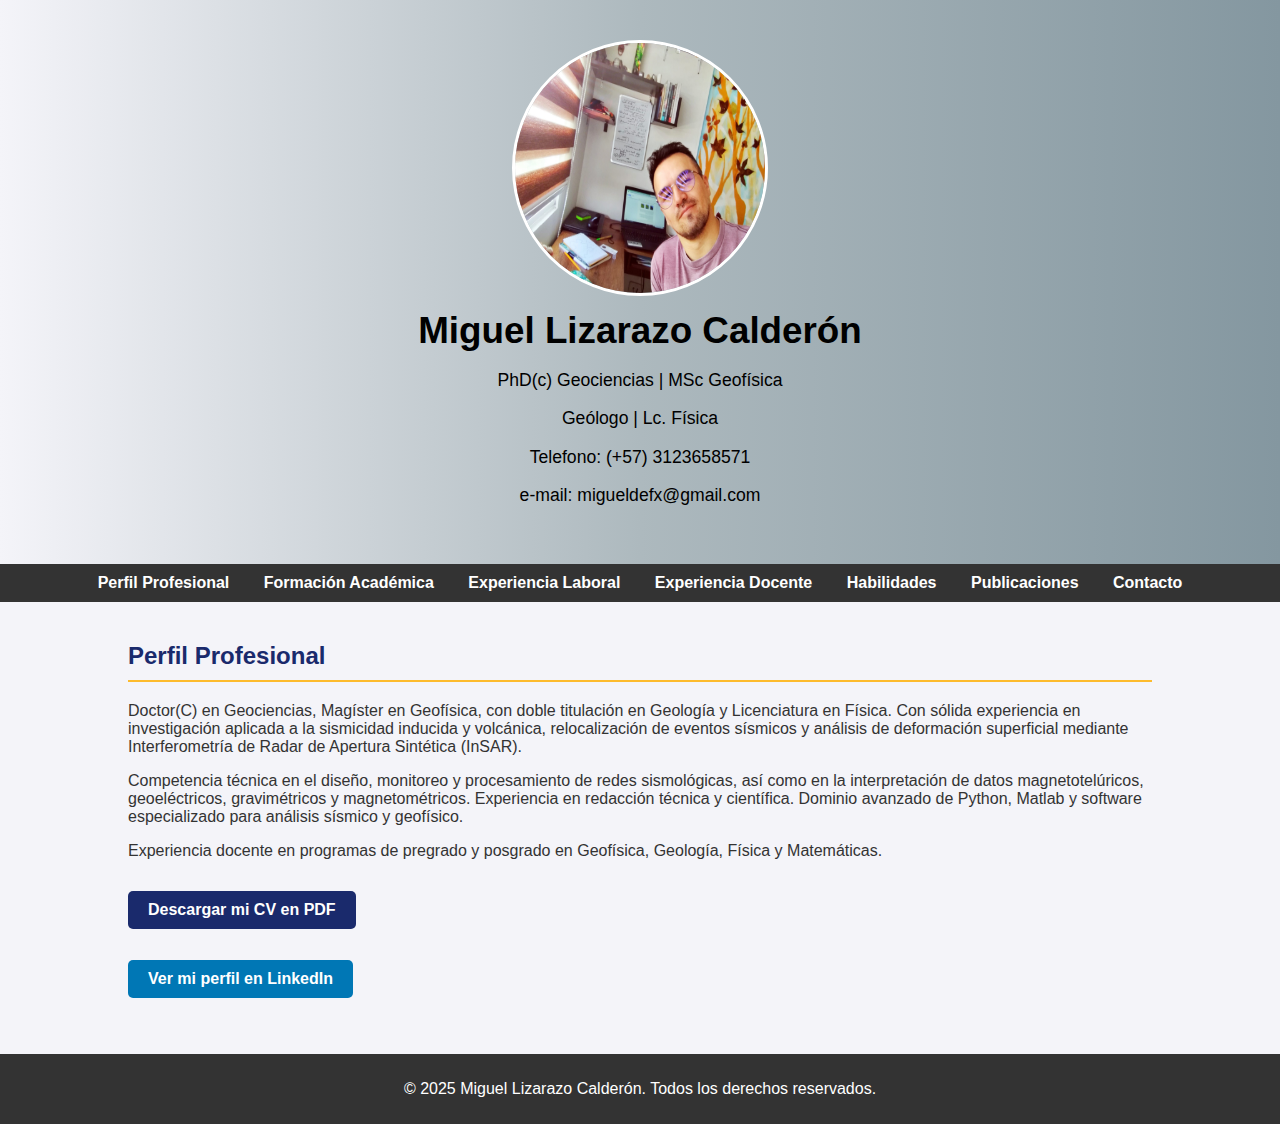
==== index.html @ 236f7202 "Update index.html" ====
<!DOCTYPE html>
<html lang="es">
<head>
    <meta charset="UTF-8">
    <meta name="viewport" content="width=device-width, initial-scale=1.0">
    <title>Hoja de Vida - Miguel Lizarazo Calderón</title>
    <link rel="stylesheet" href="styles.css">

    <!-- Metaetiquetas para redes sociales -->
	<meta property="og:title" content="Miguel Lizarazo CV">
	<meta property="og:description" content=""Miguel Lizarazo CV">
	<meta property="og:image" content="https://miguelizarazo.github.io/CV/images/perfil.jpg">
	<meta property="og:url" content="https://miguelizarazo.github.io/CV/index.html">
	<meta property="og:type" content="article">
    
    <!-- Google tag (gtag.js) -->
    <script async src="https://www.googletagmanager.com/gtag/js?id=G-R9HPX4FB2L"></script>
    <script>
      window.dataLayer = window.dataLayer || [];
      function gtag(){dataLayer.push(arguments);}
      gtag('js', new Date());    
      gtag('config', 'G-R9HPX4FB2L');
    </script>
</head>
<body>
    <header>
        <div class="container">
            <img src="images/perfil.jpg" alt="Foto de perfil" class="profile-img">
            <h1>Miguel Lizarazo Calderón</h1>
            <p>PhD(c) Geociencias | MSc Geofísica</p>
            <p>Geólogo | Lc. Física</p>
            <p>Telefono: (+57) 3123658571</p>
            <p>e-mail: migueldefx@gmail.com</p>
        </div>
    </header>

    <nav>
        <ul>
            <li><a href="index.html#perfil">Perfil Profesional</a></li>
            <li><a href="formacion.html#formacion">Formación Académica</a></li>
            <li><a href="experiencia.html#experiencia">Experiencia Laboral</a></li>
            <li><a href="docencia.html#docencia">Experiencia Docente</a></li>
            <li><a href="habilidades.html#habilidades">Habilidades</a></li>
            <li><a href="publicaciones.html#publicaciones">Publicaciones</a></li>
            <li><a href="contacto.html#contacto">Contacto</a></li>
        </ul>
    </nav>

    <section id="perfil" class="container">
        <h2>Perfil Profesional</h2>
        <p>
            Doctor(C) en Geociencias, Magíster en Geofísica, con doble titulación en Geología y Licenciatura en Física. Con sólida experiencia en investigación aplicada a la sismicidad inducida y volcánica, relocalización de eventos sísmicos y análisis de deformación superficial mediante Interferometría de Radar de Apertura Sintética (InSAR). 
        </p>
        <p>
            Competencia técnica en el diseño, monitoreo y procesamiento de redes sismológicas, así como en la interpretación de datos magnetotelúricos, geoeléctricos, gravimétricos y magnetométricos. Experiencia en redacción técnica y científica. Dominio avanzado de Python, Matlab y software especializado para análisis sísmico y geofísico. 
        </p>
        <p>
            Experiencia docente en programas de pregrado y posgrado en Geofísica, Geología, Física y Matemáticas.
        </p>        
         <!-- Botón para descargar CV -->
        <p><a href="docs/Miguel_Lizarazo_CV.pdf" download="Miguel_Lizarazo_CV.pdf" class="download-link">Descargar mi CV en PDF</a></p> 
        <!-- Botón para ver el perfil de LinkedIn -->
        <p><a href="https://www.linkedin.com/in/miguel-lizarazo-calderon-238b50b8?utm_source=share&utm_campaign=share_via&utm_content=profile&utm_medium=android_app" target="_blank" class="linkedin-button">Ver mi perfil en LinkedIn</a></p>    
            
    </section>   

    <footer>
        <p>&copy; 2025 Miguel Lizarazo Calderón. Todos los derechos reservados.</p>
    </footer>

    <!-- Script para obtener la ubicación y enviarla al backend -->
    <script>
        // Función para obtener la IP del visitante
	async function obtenerIP() {
	  try {
	    console.log("Obteniendo la IP...");
	    const response = await fetch('https://api.ipify.org?format=json');
	    if (!response.ok) {
	      throw new Error(`Error al obtener la IP: ${response.statusText}`);
	    }
	    const data = await response.json();
	    console.log("IP obtenida:", data.ip);
	    return data.ip;
	  } catch (error) {
	    console.error("Error al obtener la IP:", error);
	    return null;
	  }
	}       

        // Función para enviar los datos al backend de Google Apps Script
	async function enviarDatosAlBackend(ip) {
	  try {
	    console.log("Enviando datos al backend...");
	    const url = 'https://script.googleapis.com/v1/scripts/AKfycbyyU17lF19_zr-zasXJk2TzKiM6HUEqQFFeMqeiKgPS53IM_OD43JHWUD2mEgN6cBm3:run'; // Reemplaza con la URL de tu script
	    
		  const response = await fetch(url, {
	      method: 'POST',
	      headers: { 'Content-Type': 'application/json' },
	      body: JSON.stringify({ ip: ip })
	    });
	    if (!response.ok) {
	      throw new Error(`Error al enviar datos al backend: ${response.statusText}`);
	    }
	    const data = await response.text();
	    console.log("Respuesta del backend:", data);
	  } catch (error) {
	    console.error("Error al enviar datos al backend:", error);
	  }
	}
		    
       
        // Función principal
       async function main() {
	  try {
	    const ip = await obtenerIP();
	    if (ip) {
	      await enviarDatosAlBackend(ip);
	    }
	  } catch (error) {
	    console.error("Error en la función principal:", error);
	  }
	}

        // Ejecutar la función principal
        main();
    </script>

</body>
</html>
---- styles.css ----
/* Estilos generales */
body {
    font-family: 'Arial', sans-serif;
    margin: 0;
    padding: 0;
    background-color: #f4f4f9;
    color: #333;
}

.container {
    width: 80%;
    margin: 0 auto;
    padding: 20px;
}

header {
    background: linear-gradient(to right, #f4f4f9, #adb9be, #8497a0);
    color: black;
    text-align: center;
    padding: 20px 0;
}

header h1 {
    margin: 10px 0;
    font-size: 2.3em;
}

header p {
    font-size: 1.1em;
}

.profile-img {
    width: 250px;
    height: 250px;
    border-radius: 50%;
    border: 3px solid white;
}

nav {
    background-color: #333;
    padding: 10px 0;
}

nav ul {
    list-style: none;
    padding: 0;
    margin: 0;
    text-align: center;
}

nav ul li {
    display: inline;
    margin: 0 15px;
}

nav ul li a {
    color: white;
    text-decoration: none;
    font-weight: bold;
}

nav ul li a:hover {
    color: #fdbb2d;
}

section {
    margin: 20px 0;
}

h2 {
    color: #1a2a6c;
    border-bottom: 2px solid #fdbb2d;
    padding-bottom: 10px;
}

footer {
    background-color: #333;
    color: white;
    text-align: center;
    padding: 10px 0;
    margin-top: 20px;
}

/* Estilos responsivos */
@media (max-width: 768px) {
    .container {
        width: 95%; /* Aumentamos el ancho para aprovechar mejor el espacio */
    }

    header h1 {
        font-size: 2em; /* Reducimos el tamaño del título */
    }

    header p {
        font-size: 1em; /* Reducimos el tamaño del subtítulo */
    }

    .profile-img {
        width: 300px; /* Reducimos el tamaño de la imagen de perfil */
        height: 300px;
    }

    nav ul li {
        display: block; /* Cambiamos a un menú vertical */
        margin: 10px 0;
    }

    section {
        margin: 10px 0; /* Reducimos el margen entre secciones */
    }

    h2 {
        font-size: 1.5em; /* Reducimos el tamaño de los títulos de sección */
    }
}

@media (max-width: 480px) {
    header h1 {
        font-size: 1.5em; /* Ajustamos el título para pantallas muy pequeñas */
    }

    header p {
        font-size: 0.9em; /* Ajustamos el subtítulo */
    }

    .profile-img {
        width: 200px; /* Hacemos la imagen de perfil aún más pequeña */
        height: 200px;
    }

    nav ul li a {
        font-size: 0.9em; /* Reducimos el tamaño de los enlaces del menú */
    }
}
/* Estilos para el enlace de descarga */
.download-link {
    display: inline-block;
    margin-top: 15px;
    padding: 10px 20px;
    background-color: #1a2a6c;
    color: white;
    text-decoration: none;
    border-radius: 5px;
    font-weight: bold;
    transition: background-color 0.3s ease;
}

.download-link:hover {
    background-color: #fdbb2d;
    color: #1a2a6c;
}
/* Estilos para el botón de LinkedIn */
.linkedin-button {
    display: inline-block;
    margin-top: 15px;
    padding: 10px 20px;
    background-color: #0077b5; /* Color oficial de LinkedIn */
    color: white;
    text-decoration: none;
    border-radius: 5px;
    font-weight: bold;
    transition: background-color 0.3s ease;
}

.linkedin-button:hover {
    background-color: #005582; /* Un tono más oscuro para el hover */
}
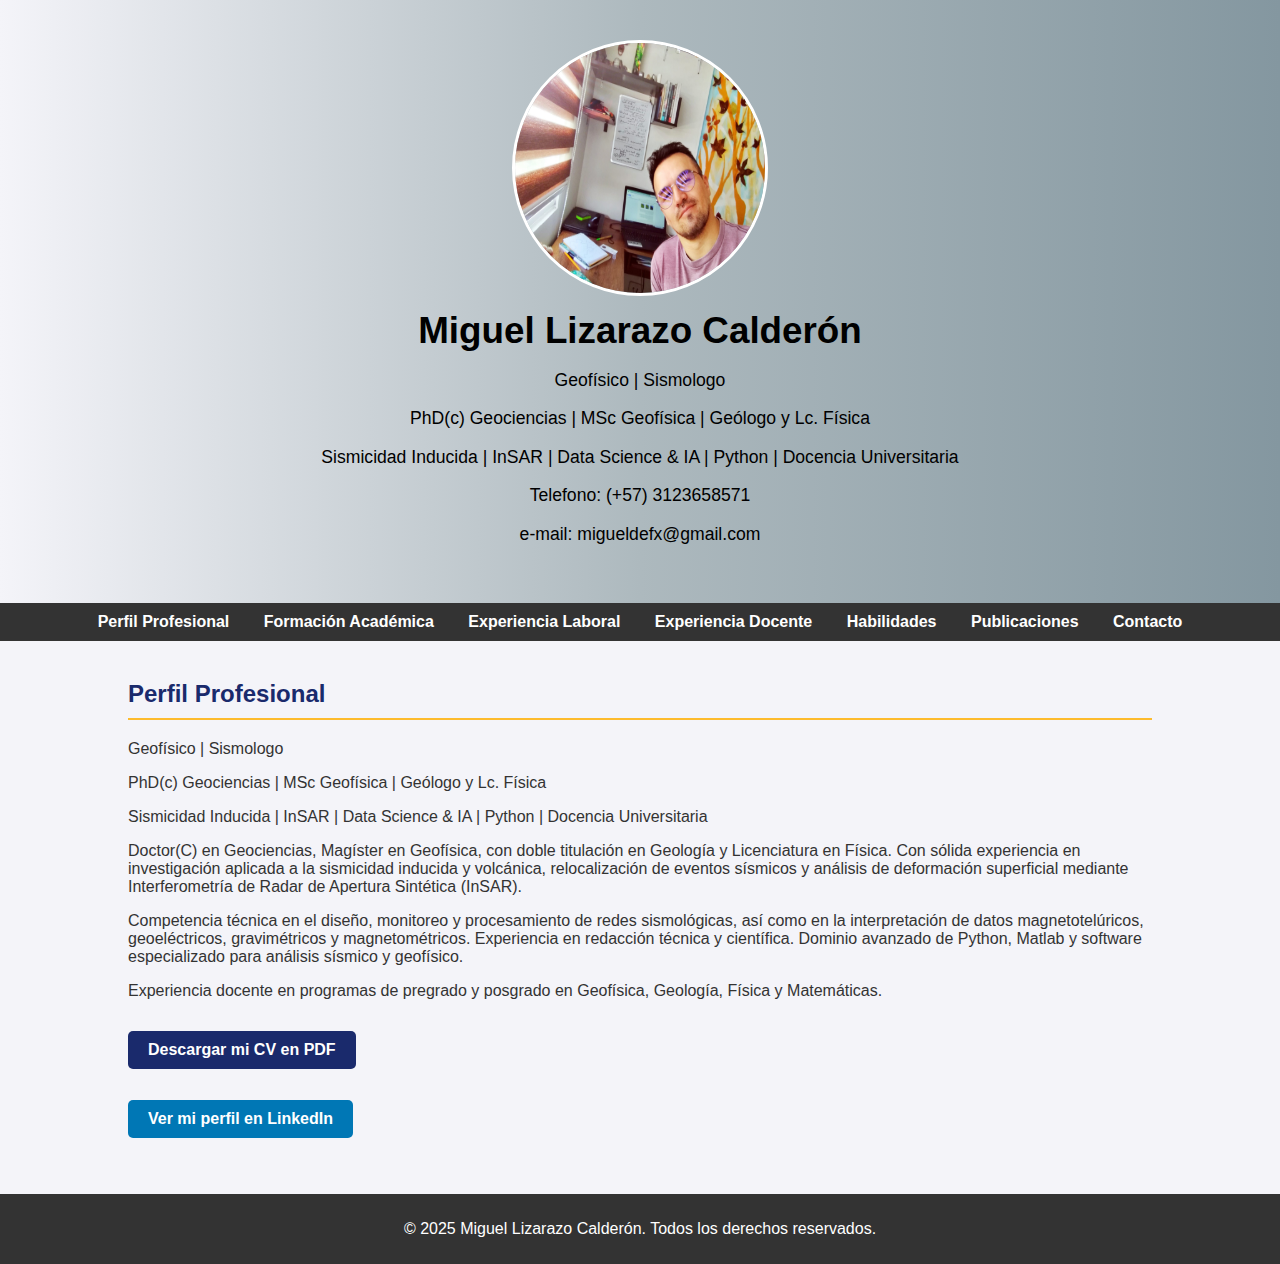
==== commit a2634818: "Update index.html" ====
--- a/index.html
+++ b/index.html
@@ -7,11 +7,11 @@
     <link rel="stylesheet" href="styles.css">
 
     <!-- Metaetiquetas para redes sociales -->
-	<meta property="og:title" content="Miguel Lizarazo CV">
-	<meta property="og:description" content=""Miguel Lizarazo CV">
-	<meta property="og:image" content="https://miguelizarazo.github.io/CV/images/perfil.jpg">
-	<meta property="og:url" content="https://miguelizarazo.github.io/CV/index.html">
-	<meta property="og:type" content="article">
+    <meta property="og:title" content="Miguel Lizarazo CV">
+    <meta property="og:description" content="Miguel Lizarazo. Geofísico | Sismicidad Inducida | InSAR | Data Science">
+    <meta property="og:image" content="https://miguelizarazo.github.io/CV/images/perfil.jpg">
+    <meta property="og:url" content="https://miguelizarazo.github.io/CV/index.html">
+    <meta property="og:type" content="website">
     
     <!-- Google tag (gtag.js) -->
     <script async src="https://www.googletagmanager.com/gtag/js?id=G-R9HPX4FB2L"></script>
@@ -27,8 +27,10 @@
         <div class="container">
             <img src="images/perfil.jpg" alt="Foto de perfil" class="profile-img">
             <h1>Miguel Lizarazo Calderón</h1>
-            <p>PhD(c) Geociencias | MSc Geofísica</p>
-            <p>Geólogo | Lc. Física</p>
+
+            <p>Geofísico | Sismologo</p>
+            <p>PhD(c) Geociencias | MSc Geofísica | Geólogo y Lc. Física</p>
+            <p>Sismicidad Inducida | InSAR | Data Science & IA | Python | Docencia Universitaria </p>
             <p>Telefono: (+57) 3123658571</p>
             <p>e-mail: migueldefx@gmail.com</p>
         </div>
@@ -48,6 +50,9 @@
 
     <section id="perfil" class="container">
         <h2>Perfil Profesional</h2>
+        <p>Geofísico | Sismologo</p>
+        <p>PhD(c) Geociencias | MSc Geofísica | Geólogo y Lc. Física</p>
+        <p>Sismicidad Inducida | InSAR | Data Science & IA | Python | Docencia Universitaria </p>
         <p>
             Doctor(C) en Geociencias, Magíster en Geofísica, con doble titulación en Geología y Licenciatura en Física. Con sólida experiencia en investigación aplicada a la sismicidad inducida y volcánica, relocalización de eventos sísmicos y análisis de deformación superficial mediante Interferometría de Radar de Apertura Sintética (InSAR). 
         </p>
@@ -61,69 +66,71 @@
         <p><a href="docs/Miguel_Lizarazo_CV.pdf" download="Miguel_Lizarazo_CV.pdf" class="download-link">Descargar mi CV en PDF</a></p> 
         <!-- Botón para ver el perfil de LinkedIn -->
         <p><a href="https://www.linkedin.com/in/miguel-lizarazo-calderon-238b50b8?utm_source=share&utm_campaign=share_via&utm_content=profile&utm_medium=android_app" target="_blank" class="linkedin-button">Ver mi perfil en LinkedIn</a></p>    
-            
     </section>   
 
     <footer>
         <p>&copy; 2025 Miguel Lizarazo Calderón. Todos los derechos reservados.</p>
     </footer>
 
+    <script>
+        console.log("Prueba simple");
+    </script>
+
     <!-- Script para obtener la ubicación y enviarla al backend -->
     <script>
         // Función para obtener la IP del visitante
-	async function obtenerIP() {
-	  try {
-	    console.log("Obteniendo la IP...");
-	    const response = await fetch('https://api.ipify.org?format=json');
-	    if (!response.ok) {
-	      throw new Error(`Error al obtener la IP: ${response.statusText}`);
-	    }
-	    const data = await response.json();
-	    console.log("IP obtenida:", data.ip);
-	    return data.ip;
-	  } catch (error) {
-	    console.error("Error al obtener la IP:", error);
-	    return null;
-	  }
-	}       
+        console.log("entrro al Script");
+        async function obtenerIP() {
+            try {
+                console.log("Obteniendo la IP...");
+                const response = await fetch('https://api.ipify.org?format=json');
+                if (!response.ok) {
+                    throw new Error(`Error al obtener la IP: ${response.statusText}`);
+                }
+                const data = await response.json();
+                console.log("IP obtenida:", data.ip);
+                return data.ip;
+            } catch (error) {
+                console.error("Error al obtener la IP:", error);
+                return null;
+            }
+        }
 
-        // Función para enviar los datos al backend de Google Apps Script
-	async function enviarDatosAlBackend(ip) {
-	  try {
-	    console.log("Enviando datos al backend...");
-	    const url = 'https://script.googleapis.com/v1/scripts/AKfycbyyU17lF19_zr-zasXJk2TzKiM6HUEqQFFeMqeiKgPS53IM_OD43JHWUD2mEgN6cBm3:run'; // Reemplaza con la URL de tu script
-	    
-		  const response = await fetch(url, {
-	      method: 'POST',
-	      headers: { 'Content-Type': 'application/json' },
-	      body: JSON.stringify({ ip: ip })
-	    });
-	    if (!response.ok) {
-	      throw new Error(`Error al enviar datos al backend: ${response.statusText}`);
-	    }
-	    const data = await response.text();
-	    console.log("Respuesta del backend:", data);
-	  } catch (error) {
-	    console.error("Error al enviar datos al backend:", error);
-	  }
-	}
-		    
-       
+        // Función para enviar los datos al backend
+        async function enviarDatosAlBackend(ip) {
+            try {
+                console.log("Enviando datos al backend...");
+                const url = 'https://script.googleapis.com/v1/scripts/AKfycbyyU17lF19_zr-zasXJk2TzKiM6HUEqQFFeMqeiKgPS53IM_OD43JHWUD2mEgN6cBm3:run';
+                const response = await fetch(url, {
+                    method: 'POST',
+                    headers: { 'Content-Type': 'application/json' },
+                    body: JSON.stringify({ ip: ip })
+                });
+                if (!response.ok) {
+                    throw new Error(`Error al enviar datos al backend: ${response.statusText}`);
+                }
+                const data = await response.text();
+                console.log("Respuesta del backend:", data);
+            } catch (error) {
+                console.error("Error al enviar datos al backend:", error);
+            }
+        }
+
         // Función principal
-       async function main() {
-	  try {
-	    const ip = await obtenerIP();
-	    if (ip) {
-	      await enviarDatosAlBackend(ip);
-	    }
-	  } catch (error) {
-	    console.error("Error en la función principal:", error);
-	  }
-	}
+        async function main() {
+            try {
+                const ip = await obtenerIP();
+                if (ip) {
+                    await enviarDatosAlBackend(ip);
+                }
+            } catch (error) {
+                console.error("Error en la función principal:", error);
+            }
+        }
 
         // Ejecutar la función principal
+        console.log("Script cargado correctamente");
         main();
     </script>
-
 </body>
 </html>
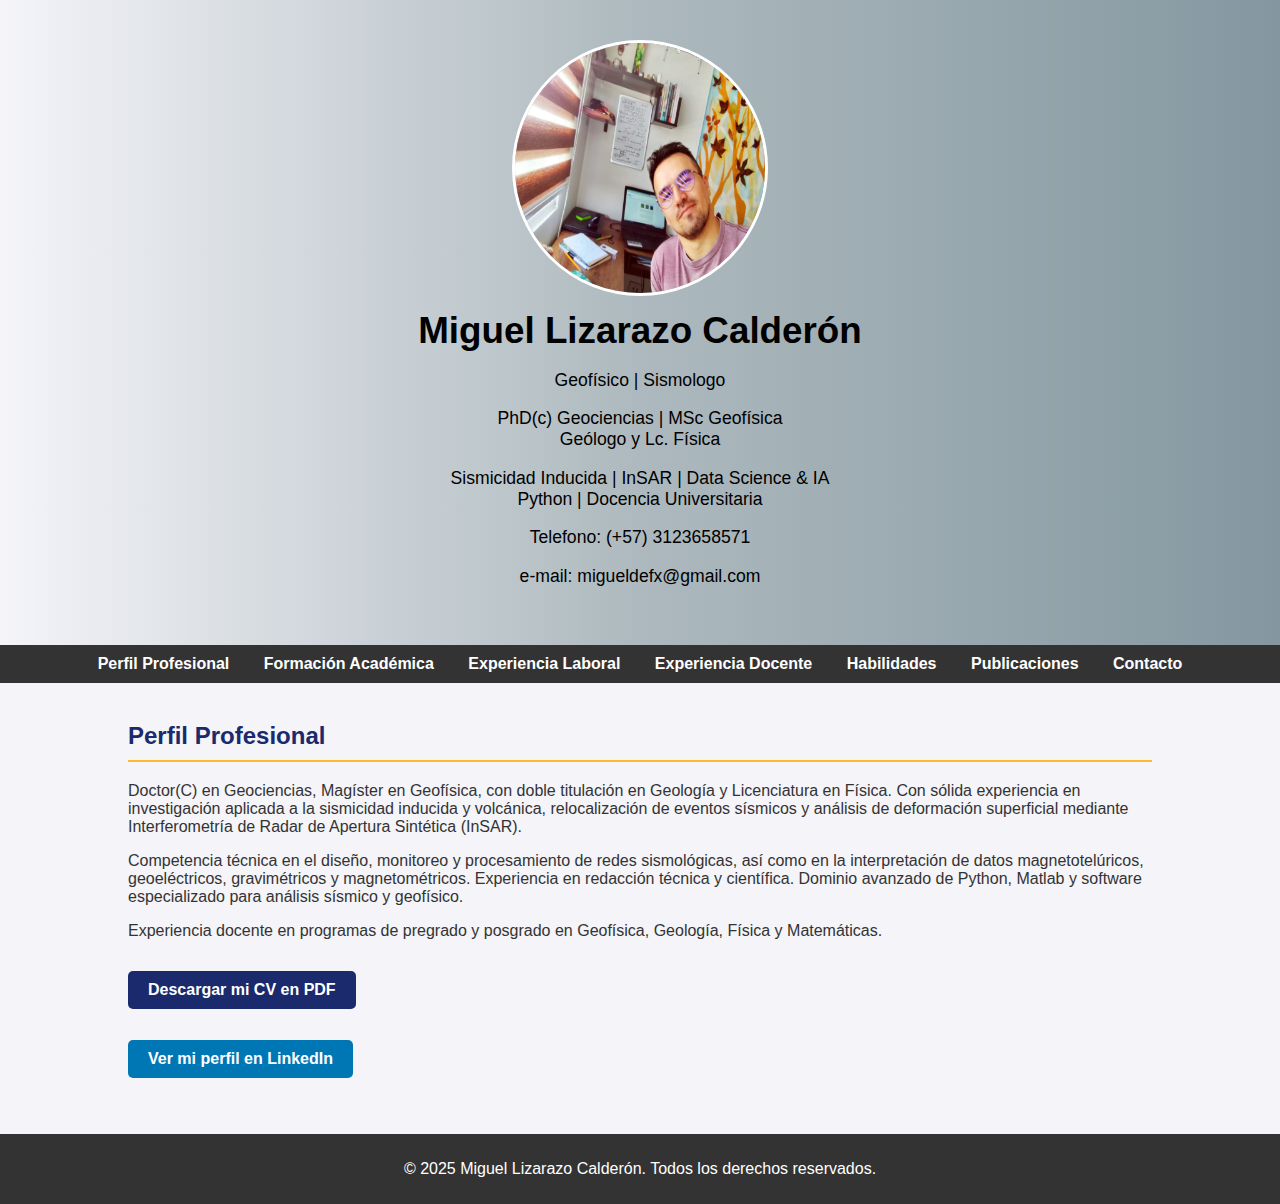
==== commit fee6eeb8: "Update index.html" ====
--- a/index.html
+++ b/index.html
@@ -29,8 +29,8 @@
             <h1>Miguel Lizarazo Calderón</h1>
 
             <p>Geofísico | Sismologo</p>
-            <p>PhD(c) Geociencias | MSc Geofísica | Geólogo y Lc. Física</p>
-            <p>Sismicidad Inducida | InSAR | Data Science & IA | Python | Docencia Universitaria </p>
+            <p>PhD(c) Geociencias | MSc Geofísica <br> Geólogo y Lc. Física</p>
+            <p>Sismicidad Inducida | InSAR | Data Science & IA <br> Python | Docencia Universitaria </p>
             <p>Telefono: (+57) 3123658571</p>
             <p>e-mail: migueldefx@gmail.com</p>
         </div>
@@ -50,9 +50,6 @@
 
     <section id="perfil" class="container">
         <h2>Perfil Profesional</h2>
-        <p>Geofísico | Sismologo</p>
-        <p>PhD(c) Geociencias | MSc Geofísica | Geólogo y Lc. Física</p>
-        <p>Sismicidad Inducida | InSAR | Data Science & IA | Python | Docencia Universitaria </p>
         <p>
             Doctor(C) en Geociencias, Magíster en Geofísica, con doble titulación en Geología y Licenciatura en Física. Con sólida experiencia en investigación aplicada a la sismicidad inducida y volcánica, relocalización de eventos sísmicos y análisis de deformación superficial mediante Interferometría de Radar de Apertura Sintética (InSAR). 
         </p>
